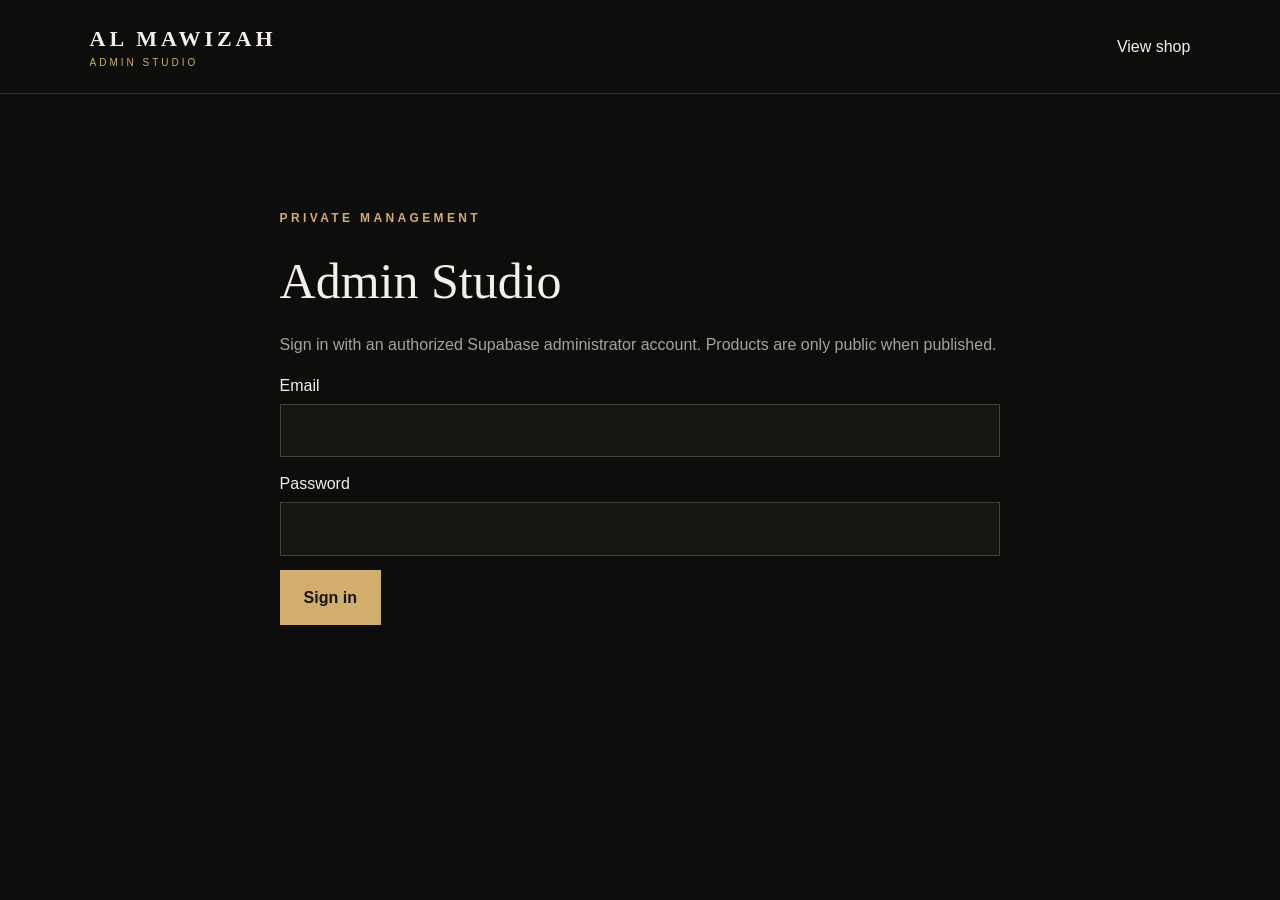
==== admin.html @ 44b9c94f "Build Al Mawizah storefront and admin studio" ====
<!doctype html><html lang="en"><head><meta charset="utf-8"><meta name="viewport" content="width=device-width,initial-scale=1"><title>Admin Studio | Al Mawizah</title><link rel="stylesheet" href="style.css"></head><body><header><a class="brand" href="index.html">AL MAWIZAH <small>ADMIN STUDIO</small></a><a href="index.html">View shop</a></header><main class="section" style="max-width:900px;margin:auto"><span class="eyebrow">PRIVATE MANAGEMENT</span><h1 style="font-size:50px">Admin Studio</h1><p>Sign in with an authorized Supabase administrator account. Products are only public when published.</p><p id="status"></p><form id="login"><label>Email<input type="email" name="email" required></label><label>Password<input type="password" name="password" required></label><button class="gold-button">Sign in</button></form><section id="studio" hidden><button id="logout" class="outline">Sign out</button><h2>Product editor</h2><form id="editor"><input type="hidden" name="id"><label>English name<input name="name_en" required></label><label>বাংলা নাম<input name="name_bn"></label><label>Category<select name="category"><option value="perfume">Perfume</option><option value="attar">Attar</option></select></label><label>Size, e.g. 50 ml<input name="size"></label><label>Price in BDT (leave blank if unconfirmed)<input type="number" min="0" step="0.01" name="price_bdt"></label><label>English description<textarea name="description_en"></textarea></label><label>বাংলা বিবরণ<textarea name="description_bn"></textarea></label><label>Image URL<input type="url" name="image_url"></label><label>Or upload image<input type="file" name="image" accept="image/jpeg,image/png,image/webp"></label><label><input type="checkbox" name="in_stock" style="width:auto"> In stock</label><label><input type="checkbox" name="published" style="width:auto"> Published</label><button class="gold-button">Save product</button> <button type="button" id="reset" class="outline">New product</button></form><h2>Products</h2><div id="list"></div></section></main><script src="config.js"></script><script src="admin.js"></script></body></html>
---- style.css ----
:root{color-scheme:dark;--gold:#d2ae6d;--muted:#a9a399;--line:#302b24}*{box-sizing:border-box}html{scroll-behavior:smooth}body{margin:0;background:#0d0d0c;color:#f4f0e8;font:16px/1.6 Arial,sans-serif}a{color:inherit;text-decoration:none}button,input,textarea,select{font:inherit}button{cursor:pointer}header{height:94px;display:flex;align-items:center;justify-content:space-between;padding:0 7%;border-bottom:1px solid var(--line)}.brand{font:600 22px Georgia;letter-spacing:.18em}.brand small{display:block;font:10px Arial;letter-spacing:.3em;color:var(--gold);margin-top:5px}nav{display:flex;align-items:center;gap:32px}nav a{color:#d6d0c5}nav button,.close{border:0;background:none;color:var(--gold)}.hero{min-height:570px;display:grid;grid-template-columns:1fr 1fr;align-items:center;padding:55px 7%;overflow:hidden}.hero-copy{max-width:590px}.eyebrow{font-size:12px;letter-spacing:.28em;color:var(--gold);font-weight:bold}h1,h2{font-family:Georgia,serif;font-weight:400;line-height:1.08}h1{font-size:clamp(48px,6vw,86px);margin:24px 0}h2{font-size:clamp(36px,4vw,56px);margin:16px 0}p{color:var(--muted)}.hero-copy p{max-width:470px;font-size:18px;margin-bottom:36px}.gold-button{display:inline-block;background:var(--gold);color:#17130e;border:0;padding:15px 24px;font-weight:bold}.art{height:430px;position:relative;display:flex;align-items:center;justify-content:center}.halo{position:absolute;width:360px;height:360px;border-radius:50%;background:radial-gradient(circle,#59462a 0,#262016 40%,transparent 72%);filter:blur(5px)}.bottle{position:relative;width:190px;height:230px;border:2px solid #ac8a51;border-radius:16px 16px 28px 28px;background:linear-gradient(115deg,#66502c,#1b1812 45%,#44351f 90%);box-shadow:0 30px 60px #000}.cap{position:absolute;bottom:100%;left:52px;width:82px;height:72px;background:linear-gradient(90deg,#352914,#c09b60,#48351b);border-radius:8px 8px 0 0}.bottle-label{text-align:center;margin-top:80px;font:17px Georgia;letter-spacing:.12em;color:#e6c78f}.bottle-label small{font:9px Arial;letter-spacing:.15em}.art>span{position:absolute;bottom:0;right:0;color:#887453;font-size:11px;letter-spacing:.2em}.features{display:flex;justify-content:space-around;border-block:1px solid var(--line);padding:24px 7%;gap:20px}.features b{color:var(--gold);margin-right:14px;font:12px Georgia}.section{padding:110px 7%}.section-head{display:flex;align-items:end;justify-content:space-between;gap:30px}.filters{display:flex;gap:12px;margin:35px 0}input,select,textarea{background:#161613;color:#eee;border:1px solid #494034;padding:13px;width:100%}.filters input{max-width:340px}.filters select{max-width:200px}.grid{display:grid;grid-template-columns:repeat(4,1fr);gap:20px}.card{border:1px solid var(--line);padding:15px}.card img{width:100%;aspect-ratio:1;object-fit:cover;background:#1b1916}.card h3{font:22px Georgia}.card button{width:100%}.empty{border:1px solid var(--line);padding:45px;text-align:center}.story{text-align:center;padding:110px 20px;background:radial-gradient(ellipse at center,#292218,#141310 70%)}.story p{margin:0 auto 32px}.outline{display:inline-block;border:1px solid var(--gold);padding:13px 22px;color:var(--gold)}footer{padding:70px 7% 25px;display:grid;grid-template-columns:2fr 1fr 1fr;gap:30px}footer h3{font-size:12px;letter-spacing:.2em;color:var(--gold)}footer a:not(.brand){display:block;color:#ccc;margin:8px 0}.copyright{grid-column:1/-1;border-top:1px solid var(--line);padding-top:25px}dialog{background:#171612;color:white;border:1px solid var(--gold);padding:32px;max-width:550px;width:95%;max-height:90vh}dialog::backdrop{background:#000b}.close{float:right;font-size:28px}label{display:block;margin:14px 0}label input,label textarea{display:block;margin-top:5px}.muted{font-size:14px}.cart-row{display:flex;justify-content:space-between;gap:10px;border-bottom:1px solid var(--line);padding:12px 0}.cart-row button{background:none;color:var(--gold);border:0}@media(max-width:700px){header{height:auto;padding:20px 5%;gap:15px;flex-wrap:wrap}nav{gap:16px;font-size:14px}.hero{grid-template-columns:1fr;padding:65px 5% 25px}.art{height:320px}.bottle{transform:scale(.75)}.halo{width:280px;height:280px}.features{flex-wrap:wrap;justify-content:flex-start}.section{padding:70px 5%}.section-head{display:block}.grid{grid-template-columns:repeat(2,1fr)}footer{grid-template-columns:1fr 1fr}footer>div:first-child{grid-column:1/-1}}
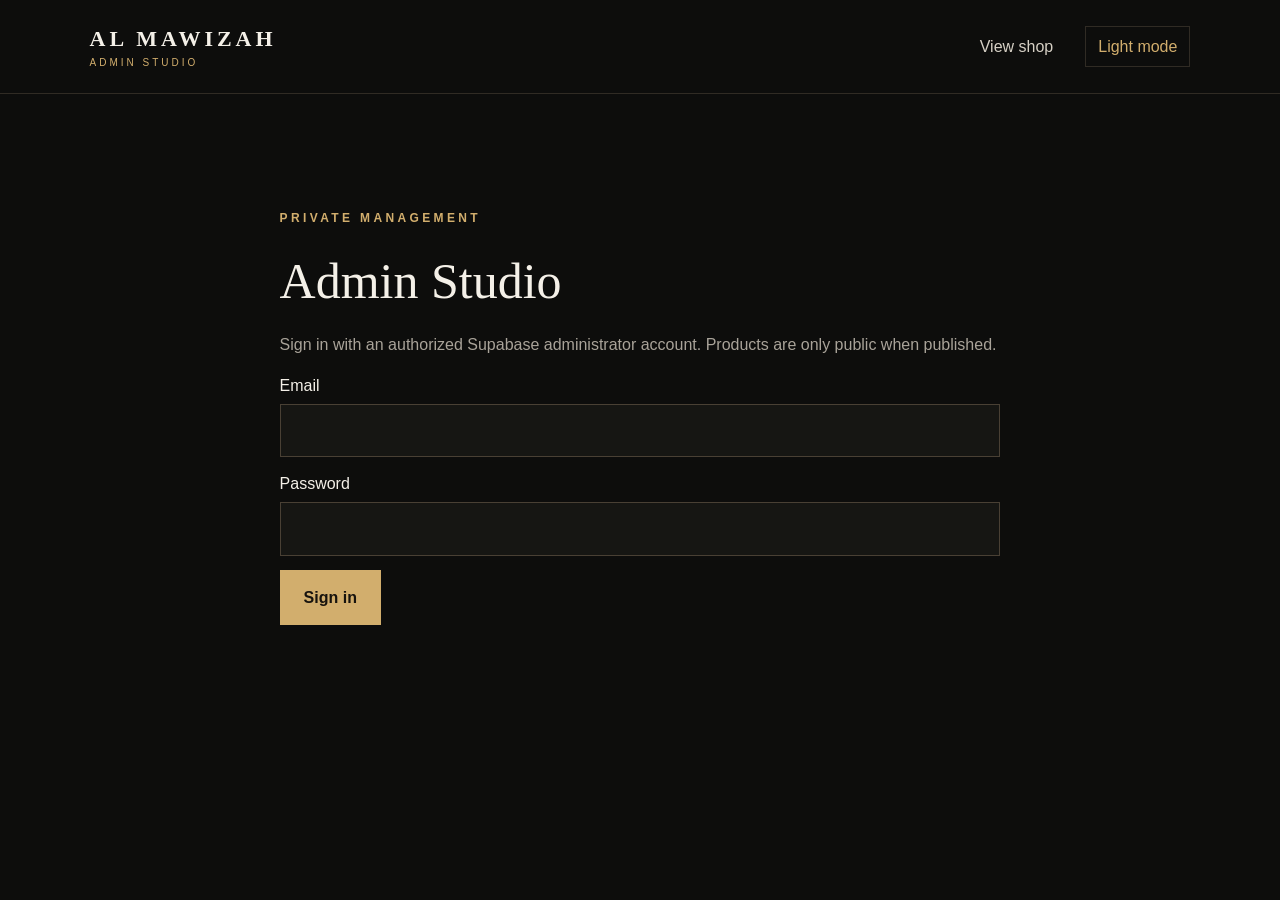
==== commit fbe0ce0d: "Add light and dark themes and improve browsing" ====
--- a/admin.html
+++ b/admin.html
@@ -1 +1 @@
-<!doctype html><html lang="en"><head><meta charset="utf-8"><meta name="viewport" content="width=device-width,initial-scale=1"><title>Admin Studio | Al Mawizah</title><link rel="stylesheet" href="style.css"></head><body><header><a class="brand" href="index.html">AL MAWIZAH <small>ADMIN STUDIO</small></a><a href="index.html">View shop</a></header><main class="section" style="max-width:900px;margin:auto"><span class="eyebrow">PRIVATE MANAGEMENT</span><h1 style="font-size:50px">Admin Studio</h1><p>Sign in with an authorized Supabase administrator account. Products are only public when published.</p><p id="status"></p><form id="login"><label>Email<input type="email" name="email" required></label><label>Password<input type="password" name="password" required></label><button class="gold-button">Sign in</button></form><section id="studio" hidden><button id="logout" class="outline">Sign out</button><h2>Product editor</h2><form id="editor"><input type="hidden" name="id"><label>English name<input name="name_en" required></label><label>বাংলা নাম<input name="name_bn"></label><label>Category<select name="category"><option value="perfume">Perfume</option><option value="attar">Attar</option></select></label><label>Size, e.g. 50 ml<input name="size"></label><label>Price in BDT (leave blank if unconfirmed)<input type="number" min="0" step="0.01" name="price_bdt"></label><label>English description<textarea name="description_en"></textarea></label><label>বাংলা বিবরণ<textarea name="description_bn"></textarea></label><label>Image URL<input type="url" name="image_url"></label><label>Or upload image<input type="file" name="image" accept="image/jpeg,image/png,image/webp"></label><label><input type="checkbox" name="in_stock" style="width:auto"> In stock</label><label><input type="checkbox" name="published" style="width:auto"> Published</label><button class="gold-button">Save product</button> <button type="button" id="reset" class="outline">New product</button></form><h2>Products</h2><div id="list"></div></section></main><script src="config.js"></script><script src="admin.js"></script></body></html>
+<!doctype html><html lang="en"><head><meta charset="utf-8"><meta name="viewport" content="width=device-width,initial-scale=1"><title>Admin Studio | Al Mawizah</title><script src="theme.js"></script><link rel="stylesheet" href="style.css"></head><body><header><a class="brand" href="index.html">AL MAWIZAH <small>ADMIN STUDIO</small></a><nav><a href="index.html">View shop</a><button type="button" id="themeToggle" aria-label="Switch to light mode">Light mode</button></nav></header><main class="section" style="max-width:900px;margin:auto"><span class="eyebrow">PRIVATE MANAGEMENT</span><h1 style="font-size:50px">Admin Studio</h1><p>Sign in with an authorized Supabase administrator account. Products are only public when published.</p><p id="status"></p><form id="login"><label>Email<input type="email" name="email" required></label><label>Password<input type="password" name="password" required></label><button class="gold-button">Sign in</button></form><section id="studio" hidden><button id="logout" class="outline">Sign out</button><h2>Product editor</h2><form id="editor"><input type="hidden" name="id"><label>English name<input name="name_en" required></label><label>বাংলা নাম<input name="name_bn"></label><label>Category<select name="category"><option value="perfume">Perfume</option><option value="attar">Attar</option></select></label><label>Size, e.g. 50 ml<input name="size"></label><label>Price in BDT (leave blank if unconfirmed)<input type="number" min="0" step="0.01" name="price_bdt"></label><label>English description<textarea name="description_en"></textarea></label><label>বাংলা বিবরণ<textarea name="description_bn"></textarea></label><label>Image URL<input type="url" name="image_url"></label><label>Or upload image<input type="file" name="image" accept="image/jpeg,image/png,image/webp"></label><label><input type="checkbox" name="in_stock" style="width:auto"> In stock</label><label><input type="checkbox" name="published" style="width:auto"> Published</label><button class="gold-button">Save product</button> <button type="button" id="reset" class="outline">New product</button></form><h2>Products</h2><div id="list"></div></section></main><script src="config.js"></script><script src="admin.js"></script></body></html>
--- a/style.css
+++ b/style.css
@@ -1 +1,27 @@
 :root{color-scheme:dark;--gold:#d2ae6d;--muted:#a9a399;--line:#302b24}*{box-sizing:border-box}html{scroll-behavior:smooth}body{margin:0;background:#0d0d0c;color:#f4f0e8;font:16px/1.6 Arial,sans-serif}a{color:inherit;text-decoration:none}button,input,textarea,select{font:inherit}button{cursor:pointer}header{height:94px;display:flex;align-items:center;justify-content:space-between;padding:0 7%;border-bottom:1px solid var(--line)}.brand{font:600 22px Georgia;letter-spacing:.18em}.brand small{display:block;font:10px Arial;letter-spacing:.3em;color:var(--gold);margin-top:5px}nav{display:flex;align-items:center;gap:32px}nav a{color:#d6d0c5}nav button,.close{border:0;background:none;color:var(--gold)}.hero{min-height:570px;display:grid;grid-template-columns:1fr 1fr;align-items:center;padding:55px 7%;overflow:hidden}.hero-copy{max-width:590px}.eyebrow{font-size:12px;letter-spacing:.28em;color:var(--gold);font-weight:bold}h1,h2{font-family:Georgia,serif;font-weight:400;line-height:1.08}h1{font-size:clamp(48px,6vw,86px);margin:24px 0}h2{font-size:clamp(36px,4vw,56px);margin:16px 0}p{color:var(--muted)}.hero-copy p{max-width:470px;font-size:18px;margin-bottom:36px}.gold-button{display:inline-block;background:var(--gold);color:#17130e;border:0;padding:15px 24px;font-weight:bold}.art{height:430px;position:relative;display:flex;align-items:center;justify-content:center}.halo{position:absolute;width:360px;height:360px;border-radius:50%;background:radial-gradient(circle,#59462a 0,#262016 40%,transparent 72%);filter:blur(5px)}.bottle{position:relative;width:190px;height:230px;border:2px solid #ac8a51;border-radius:16px 16px 28px 28px;background:linear-gradient(115deg,#66502c,#1b1812 45%,#44351f 90%);box-shadow:0 30px 60px #000}.cap{position:absolute;bottom:100%;left:52px;width:82px;height:72px;background:linear-gradient(90deg,#352914,#c09b60,#48351b);border-radius:8px 8px 0 0}.bottle-label{text-align:center;margin-top:80px;font:17px Georgia;letter-spacing:.12em;color:#e6c78f}.bottle-label small{font:9px Arial;letter-spacing:.15em}.art>span{position:absolute;bottom:0;right:0;color:#887453;font-size:11px;letter-spacing:.2em}.features{display:flex;justify-content:space-around;border-block:1px solid var(--line);padding:24px 7%;gap:20px}.features b{color:var(--gold);margin-right:14px;font:12px Georgia}.section{padding:110px 7%}.section-head{display:flex;align-items:end;justify-content:space-between;gap:30px}.filters{display:flex;gap:12px;margin:35px 0}input,select,textarea{background:#161613;color:#eee;border:1px solid #494034;padding:13px;width:100%}.filters input{max-width:340px}.filters select{max-width:200px}.grid{display:grid;grid-template-columns:repeat(4,1fr);gap:20px}.card{border:1px solid var(--line);padding:15px}.card img{width:100%;aspect-ratio:1;object-fit:cover;background:#1b1916}.card h3{font:22px Georgia}.card button{width:100%}.empty{border:1px solid var(--line);padding:45px;text-align:center}.story{text-align:center;padding:110px 20px;background:radial-gradient(ellipse at center,#292218,#141310 70%)}.story p{margin:0 auto 32px}.outline{display:inline-block;border:1px solid var(--gold);padding:13px 22px;color:var(--gold)}footer{padding:70px 7% 25px;display:grid;grid-template-columns:2fr 1fr 1fr;gap:30px}footer h3{font-size:12px;letter-spacing:.2em;color:var(--gold)}footer a:not(.brand){display:block;color:#ccc;margin:8px 0}.copyright{grid-column:1/-1;border-top:1px solid var(--line);padding-top:25px}dialog{background:#171612;color:white;border:1px solid var(--gold);padding:32px;max-width:550px;width:95%;max-height:90vh}dialog::backdrop{background:#000b}.close{float:right;font-size:28px}label{display:block;margin:14px 0}label input,label textarea{display:block;margin-top:5px}.muted{font-size:14px}.cart-row{display:flex;justify-content:space-between;gap:10px;border-bottom:1px solid var(--line);padding:12px 0}.cart-row button{background:none;color:var(--gold);border:0}@media(max-width:700px){header{height:auto;padding:20px 5%;gap:15px;flex-wrap:wrap}nav{gap:16px;font-size:14px}.hero{grid-template-columns:1fr;padding:65px 5% 25px}.art{height:320px}.bottle{transform:scale(.75)}.halo{width:280px;height:280px}.features{flex-wrap:wrap;justify-content:flex-start}.section{padding:70px 5%}.section-head{display:block}.grid{grid-template-columns:repeat(2,1fr)}footer{grid-template-columns:1fr 1fr}footer>div:first-child{grid-column:1/-1}}
+/* Theme controls and readable light palette. */
+#themeToggle{color:var(--gold);border:1px solid var(--line);padding:.45rem .75rem;background:transparent;white-space:nowrap}
+:focus-visible{outline:3px solid #c08f38;outline-offset:3px}
+html[data-theme="light"]{color-scheme:light;--gold:#81591e;--muted:#514d46;--line:#d4cbbc}
+html[data-theme="light"] body{background:#f8f7f3;color:#201e1a}
+html[data-theme="light"] nav a,html[data-theme="light"] footer a:not(.brand){color:#37332e}
+html[data-theme="light"] input,html[data-theme="light"] select,html[data-theme="light"] textarea{background:#fff;color:#24211c;border-color:#aaa195}
+html[data-theme="light"] .gold-button{background:#80591f;color:#fff}
+html[data-theme="light"] .story{background:radial-gradient(ellipse at center,#e9dfcc,#f2efe8 70%)}
+html[data-theme="light"] .card{background:#fff}
+html[data-theme="light"] .card img{background:#e8e4dd}
+html[data-theme="light"] dialog{background:#fff;color:#201e1a}
+html[data-theme="light"] .art>span{color:#6c593d}
+html[data-theme="light"] .empty{background:#fff}
+@media(max-width:700px){nav{flex-wrap:wrap;gap:12px}#themeToggle{padding:.35rem .55rem}}
+/* Product cards keep browsing compact while retaining full descriptions on demand. */
+.card { display:flex; flex-direction:column; gap:.65rem; min-width:0; }
+.card h3, .card p { margin:.1rem 0; }
+.card .product-price { color:inherit; font-weight:700; }
+.card .gold-button, .card > .outline { margin-top:auto; text-align:center; }
+.image-placeholder { aspect-ratio:1; background:#1b1916; }
+.product-details { margin:.25rem 0 1rem; }
+.product-details summary { cursor:pointer; color:var(--gold); }
+.product-details p { white-space:pre-line; padding-top:.5rem; }
+html[data-theme="light"] .image-placeholder { background:#e8e4dd; }
+@media(max-width:400px) { .grid { grid-template-columns:1fr; } .filters { flex-wrap:wrap; } .filters input,.filters select { max-width:none; } }
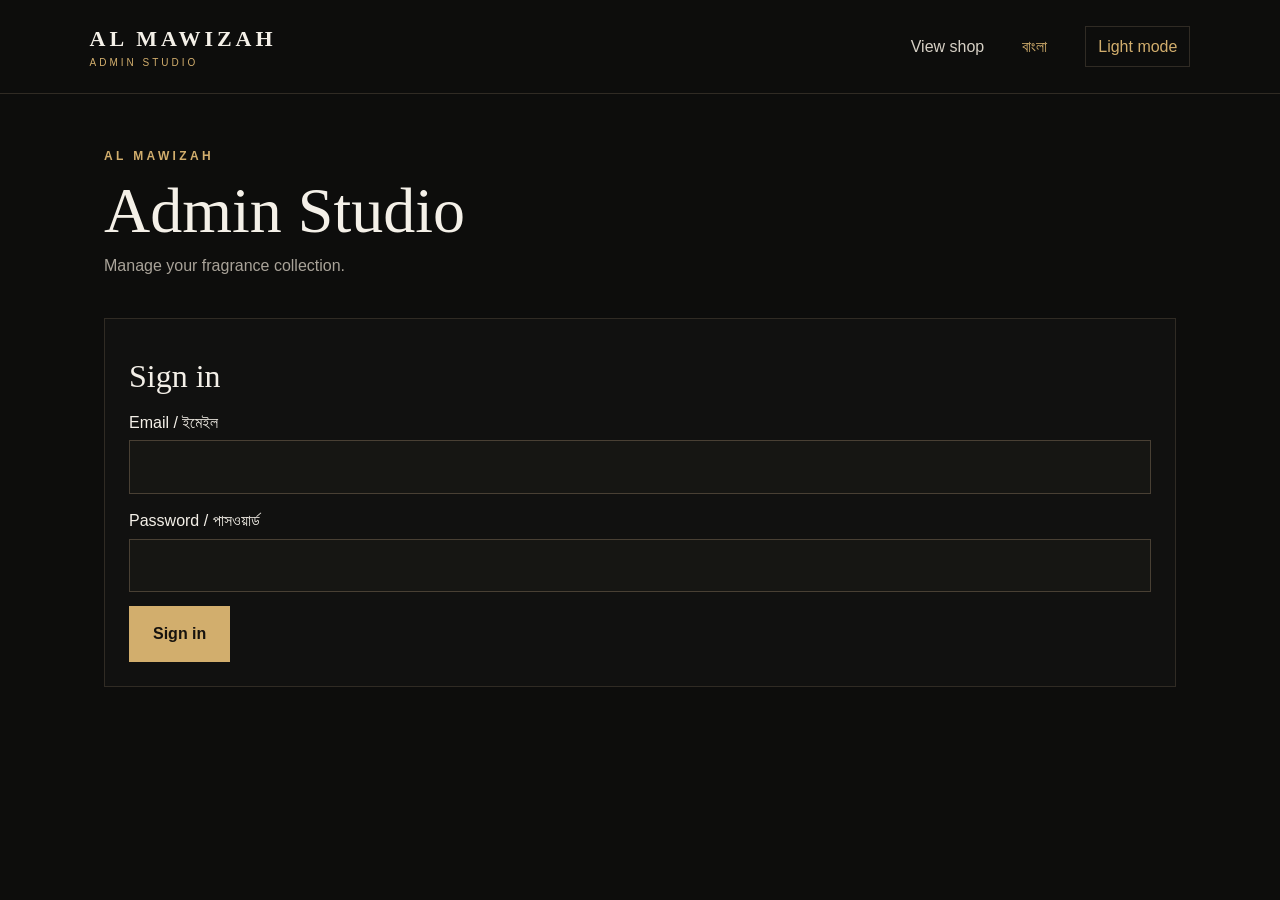
==== commit e38296ce: "Improve studio product management and product pages" ====
--- a/admin.html
+++ b/admin.html
@@ -1 +1 @@
-<!doctype html><html lang="en"><head><meta charset="utf-8"><meta name="viewport" content="width=device-width,initial-scale=1"><title>Admin Studio | Al Mawizah</title><script src="theme.js"></script><link rel="stylesheet" href="style.css"></head><body><header><a class="brand" href="index.html">AL MAWIZAH <small>ADMIN STUDIO</small></a><nav><a href="index.html">View shop</a><button type="button" id="themeToggle" aria-label="Switch to light mode">Light mode</button></nav></header><main class="section" style="max-width:900px;margin:auto"><span class="eyebrow">PRIVATE MANAGEMENT</span><h1 style="font-size:50px">Admin Studio</h1><p>Sign in with an authorized Supabase administrator account. Products are only public when published.</p><p id="status"></p><form id="login"><label>Email<input type="email" name="email" required></label><label>Password<input type="password" name="password" required></label><button class="gold-button">Sign in</button></form><section id="studio" hidden><button id="logout" class="outline">Sign out</button><h2>Product editor</h2><form id="editor"><input type="hidden" name="id"><label>English name<input name="name_en" required></label><label>বাংলা নাম<input name="name_bn"></label><label>Category<select name="category"><option value="perfume">Perfume</option><option value="attar">Attar</option></select></label><label>Size, e.g. 50 ml<input name="size"></label><label>Price in BDT (leave blank if unconfirmed)<input type="number" min="0" step="0.01" name="price_bdt"></label><label>English description<textarea name="description_en"></textarea></label><label>বাংলা বিবরণ<textarea name="description_bn"></textarea></label><label>Image URL<input type="url" name="image_url"></label><label>Or upload image<input type="file" name="image" accept="image/jpeg,image/png,image/webp"></label><label><input type="checkbox" name="in_stock" style="width:auto"> In stock</label><label><input type="checkbox" name="published" style="width:auto"> Published</label><button class="gold-button">Save product</button> <button type="button" id="reset" class="outline">New product</button></form><h2>Products</h2><div id="list"></div></section></main><script src="config.js"></script><script src="admin.js"></script></body></html>
+<!doctype html><html lang="en"><head><meta charset="utf-8"><meta name="viewport" content="width=device-width,initial-scale=1"><title>Admin Studio | Al Mawizah</title><script src="theme.js"></script><link rel="stylesheet" href="style.css"><link rel="stylesheet" href="admin.css"></head><body><header><a class="brand" href="index.html">AL MAWIZAH <small>ADMIN STUDIO</small></a><nav><a href="index.html" data-en="View shop" data-bn="দোকান দেখুন">View shop</a><button type="button" id="lang">বাংলা</button><button type="button" id="themeToggle">Light mode</button></nav></header><main class="studio-shell"><div class="studio-title"><div><span class="eyebrow">AL MAWIZAH</span><h1>Admin Studio</h1><p data-en="Manage your fragrance collection." data-bn="আপনার সুবাসের সংগ্রহ পরিচালনা করুন।">Manage your fragrance collection.</p></div><button id="logout" class="outline" type="button" hidden data-en="Sign out" data-bn="সাইন আউট">Sign out</button></div><p id="status" role="status" aria-live="polite"></p><form id="login" class="panel"><h2 data-en="Sign in" data-bn="সাইন ইন">Sign in</h2><label>Email / ইমেইল<input type="email" name="email" required autocomplete="username"></label><label>Password / পাসওয়ার্ড<input type="password" name="password" required autocomplete="current-password"></label><button class="gold-button" data-en="Sign in" data-bn="সাইন ইন">Sign in</button></form><section id="studio" hidden><div class="toolbar"><div><h2 data-en="Products" data-bn="পণ্যসমূহ">Products</h2><p id="productCount"></p></div><button id="newProduct" type="button" class="gold-button" data-en="New product" data-bn="নতুন পণ্য">New product</button></div><div class="filters admin-filters"><input id="searchProducts" type="search" placeholder="Search name or SKU" aria-label="Search products"><select id="filterBrand" aria-label="Brand"><option value="">All brands</option></select><select id="filterCategory" aria-label="Category"><option value="">All categories</option><option value="perfume">Perfume</option><option value="attar">Attar</option><option value="perfume_oil">Perfume Oil</option><option value="gift_set">Gift Set</option><option value="decant">Decant</option></select><select id="filterGender" aria-label="Gender"><option value="">All genders</option><option value="men">Men</option><option value="women">Women</option><option value="unisex">Unisex</option></select><select id="filterStock" aria-label="Stock"><option value="">All stock</option><option value="in_stock">In Stock</option><option value="out_of_stock">Out of Stock</option><option value="pre_order">Pre-order</option></select></div><div class="bulk"><label><input type="checkbox" id="selectAll"> <span data-en="Select visible" data-bn="দৃশ্যমান সব নির্বাচন">Select visible</span></label><select id="bulkAction"><option value="">Bulk action</option><option value="draft">Move to draft</option><option value="published">Publish</option><option value="archived">Archive</option><option value="delete">Delete</option></select><button type="button" id="applyBulk" class="outline">Apply</button></div><div id="list" class="product-list"></div><section id="editorPanel" class="panel" hidden><div class="toolbar"><h2 id="editorTitle">Product editor</h2><button type="button" id="cancelEdit" class="outline" data-en="Close" data-bn="বন্ধ">Close</button></div><form id="editor" novalidate><input type="hidden" name="id"><div id="fields"></div><fieldset><legend>Images / ছবি</legend><p class="hint">JPG, PNG, WebP · maximum 5 MB each. First image is the main image.</p><label>Upload images / ছবি আপলোড<input type="file" id="images" accept="image/jpeg,image/png,image/webp" multiple></label><div id="gallery" class="gallery"></div></fieldset><fieldset><legend>Size variants / সাইজ</legend><div id="variants"></div><button id="addVariant" class="outline" type="button">Add size variant / সাইজ যোগ করুন</button></fieldset><p id="editorStatus" role="status" aria-live="polite"></p><p id="profitMargin" class="hint" aria-live="polite"></p><div class="form-actions"><button class="gold-button" id="saveProduct" type="submit" data-en="Save product" data-bn="পণ্য সংরক্ষণ">Save product</button><button type="button" class="outline" id="previewProduct" data-en="Preview" data-bn="প্রিভিউ">Preview</button><button type="button" class="outline" id="reset" data-en="New product" data-bn="নতুন পণ্য">New product</button></div></form></section></section></main><dialog id="preview"><button type="button" class="close" aria-label="Close">×</button><div id="previewContent"></div></dialog><script src="config.js"></script><script src="admin.js"></script></body></html>
--- a/admin.css
+++ b/admin.css
@@ -0,0 +1 @@
+.studio-shell{max-width:1200px;margin:auto;padding:3rem 5% 6rem}.studio-title,.toolbar{display:flex;align-items:center;justify-content:space-between;gap:1rem}.studio-title h1{font-size:clamp(2.3rem,5vw,4rem);margin:.5rem 0}.studio-title p{margin:.5rem 0}.panel{border:1px solid var(--line);padding:1.5rem;margin:2rem 0;background:rgba(127,127,127,.035)}.panel h2,.toolbar h2{font-size:2rem}.admin-filters{display:grid;grid-template-columns:2fr repeat(4,1fr)}.admin-filters input,.admin-filters select{max-width:none}.bulk{display:flex;align-items:center;gap:1rem;margin-bottom:1rem}.bulk select{width:auto;max-width:15rem}.bulk input{width:auto}.product-list{display:grid;gap:.5rem}.product-row{display:grid;grid-template-columns:auto 1fr auto;align-items:center;gap:1rem;border:1px solid var(--line);padding:1rem}.product-row input{width:auto}.product-row .actions{display:flex;gap:.5rem;flex-wrap:wrap}.product-row button,.gallery button,.variant button{background:transparent;color:var(--gold);border:1px solid var(--line);padding:.45rem .7rem}.product-row small{display:block;color:var(--muted)}fieldset{border:1px solid var(--line);padding:1.2rem;margin:1.2rem 0}legend{padding:0 .5rem;color:var(--gold);font-weight:bold}.field-grid{display:grid;grid-template-columns:repeat(2,minmax(0,1fr));gap:0 1rem}.field-grid label.full{grid-column:1/-1}.field-grid textarea{min-height:5rem}.field-grid input[type=checkbox]{width:auto;display:inline;margin:0 .5rem 0 0}.hint{font-size:.9rem}.gallery{display:grid;grid-template-columns:repeat(auto-fit,minmax(160px,1fr));gap:.8rem}.image-item{border:1px solid var(--line);padding:.75rem}.image-item img{width:100%;height:130px;object-fit:contain;background:#e9e8e3}.image-item input{padding:.5rem}.image-buttons{display:flex;gap:.3rem;flex-wrap:wrap}.variant{display:grid;grid-template-columns:2fr 1fr 1fr auto;gap:.5rem;align-items:end}.form-actions{display:flex;gap:.8rem;flex-wrap:wrap;position:sticky;bottom:0;background:#171612;padding:1rem;z-index:2}html[data-theme=light] .form-actions{background:#f8f7f3}#status:not(:empty){padding:1rem;border:1px solid var(--line)}#status.error{border-color:#b45252;color:#e58f8f}html[data-theme=light] #status.error{color:#8b1e1e}#previewContent img{width:100%;max-height:300px;object-fit:contain}[hidden]{display:none!important}@media(max-width:800px){.admin-filters{grid-template-columns:1fr 1fr}.product-row{grid-template-columns:auto 1fr}.product-row .actions{grid-column:2}.field-grid{grid-template-columns:1fr}.field-grid label.full{grid-column:auto}.variant{grid-template-columns:1fr 1fr}.bulk{flex-wrap:wrap}}
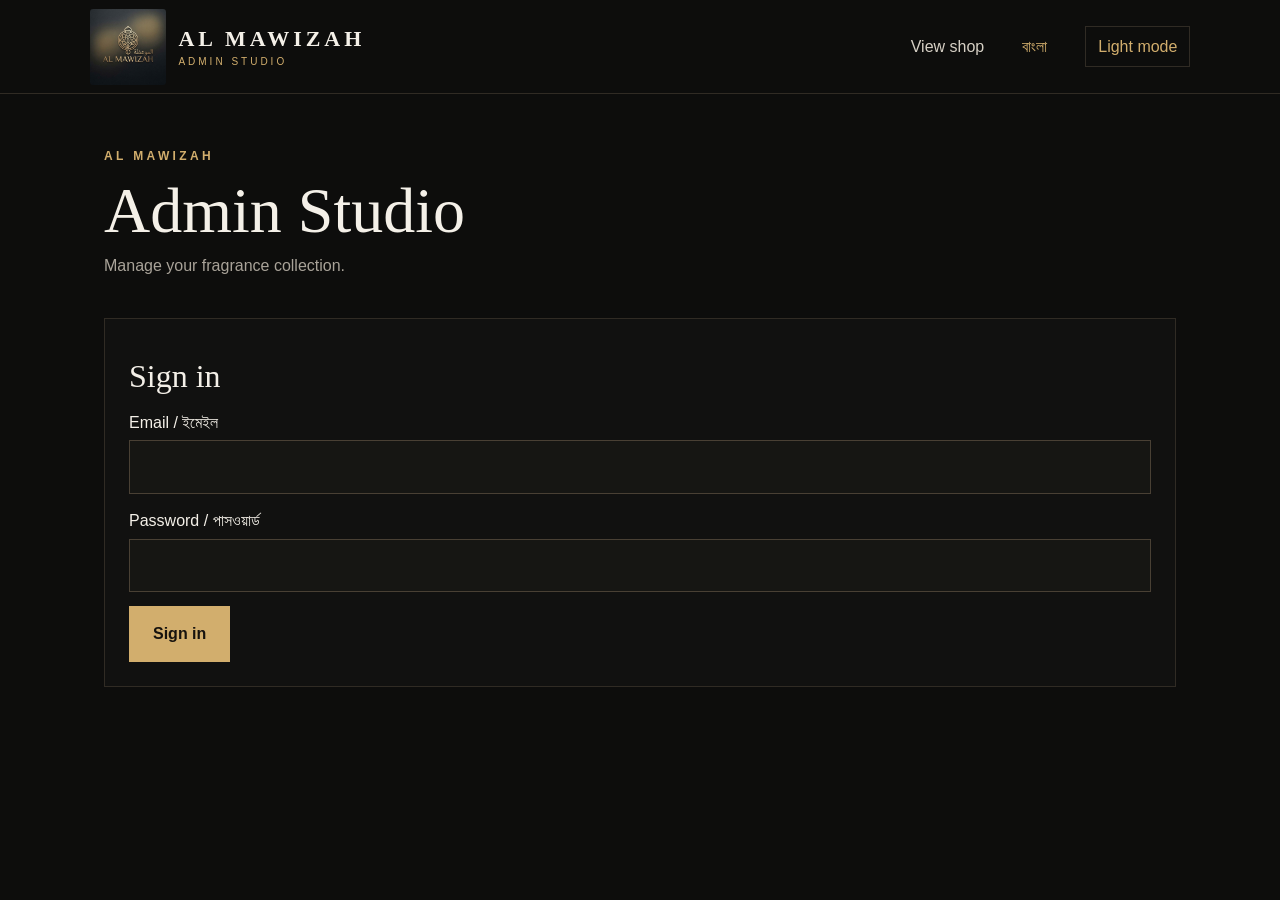
==== commit 6abf2917: "Add original Al Mawizah logo to website" ====
--- a/admin.html
+++ b/admin.html
@@ -1 +1 @@
-<!doctype html><html lang="en"><head><meta charset="utf-8"><meta name="viewport" content="width=device-width,initial-scale=1"><title>Admin Studio | Al Mawizah</title><script src="theme.js"></script><link rel="stylesheet" href="style.css"><link rel="stylesheet" href="admin.css"></head><body><header><a class="brand" href="index.html">AL MAWIZAH <small>ADMIN STUDIO</small></a><nav><a href="index.html" data-en="View shop" data-bn="দোকান দেখুন">View shop</a><button type="button" id="lang">বাংলা</button><button type="button" id="themeToggle">Light mode</button></nav></header><main class="studio-shell"><div class="studio-title"><div><span class="eyebrow">AL MAWIZAH</span><h1>Admin Studio</h1><p data-en="Manage your fragrance collection." data-bn="আপনার সুবাসের সংগ্রহ পরিচালনা করুন।">Manage your fragrance collection.</p></div><button id="logout" class="outline" type="button" hidden data-en="Sign out" data-bn="সাইন আউট">Sign out</button></div><p id="status" role="status" aria-live="polite"></p><form id="login" class="panel"><h2 data-en="Sign in" data-bn="সাইন ইন">Sign in</h2><label>Email / ইমেইল<input type="email" name="email" required autocomplete="username"></label><label>Password / পাসওয়ার্ড<input type="password" name="password" required autocomplete="current-password"></label><button class="gold-button" data-en="Sign in" data-bn="সাইন ইন">Sign in</button></form><section id="studio" hidden><div class="toolbar"><div><h2 data-en="Products" data-bn="পণ্যসমূহ">Products</h2><p id="productCount"></p></div><button id="newProduct" type="button" class="gold-button" data-en="New product" data-bn="নতুন পণ্য">New product</button></div><div class="filters admin-filters"><input id="searchProducts" type="search" placeholder="Search name or SKU" aria-label="Search products"><select id="filterBrand" aria-label="Brand"><option value="">All brands</option></select><select id="filterCategory" aria-label="Category"><option value="">All categories</option><option value="perfume">Perfume</option><option value="attar">Attar</option><option value="perfume_oil">Perfume Oil</option><option value="gift_set">Gift Set</option><option value="decant">Decant</option></select><select id="filterGender" aria-label="Gender"><option value="">All genders</option><option value="men">Men</option><option value="women">Women</option><option value="unisex">Unisex</option></select><select id="filterStock" aria-label="Stock"><option value="">All stock</option><option value="in_stock">In Stock</option><option value="out_of_stock">Out of Stock</option><option value="pre_order">Pre-order</option></select></div><div class="bulk"><label><input type="checkbox" id="selectAll"> <span data-en="Select visible" data-bn="দৃশ্যমান সব নির্বাচন">Select visible</span></label><select id="bulkAction"><option value="">Bulk action</option><option value="draft">Move to draft</option><option value="published">Publish</option><option value="archived">Archive</option><option value="delete">Delete</option></select><button type="button" id="applyBulk" class="outline">Apply</button></div><div id="list" class="product-list"></div><section id="editorPanel" class="panel" hidden><div class="toolbar"><h2 id="editorTitle">Product editor</h2><button type="button" id="cancelEdit" class="outline" data-en="Close" data-bn="বন্ধ">Close</button></div><form id="editor" novalidate><input type="hidden" name="id"><div id="fields"></div><fieldset><legend>Images / ছবি</legend><p class="hint">JPG, PNG, WebP · maximum 5 MB each. First image is the main image.</p><label>Upload images / ছবি আপলোড<input type="file" id="images" accept="image/jpeg,image/png,image/webp" multiple></label><div id="gallery" class="gallery"></div></fieldset><fieldset><legend>Size variants / সাইজ</legend><div id="variants"></div><button id="addVariant" class="outline" type="button">Add size variant / সাইজ যোগ করুন</button></fieldset><p id="editorStatus" role="status" aria-live="polite"></p><p id="profitMargin" class="hint" aria-live="polite"></p><div class="form-actions"><button class="gold-button" id="saveProduct" type="submit" data-en="Save product" data-bn="পণ্য সংরক্ষণ">Save product</button><button type="button" class="outline" id="previewProduct" data-en="Preview" data-bn="প্রিভিউ">Preview</button><button type="button" class="outline" id="reset" data-en="New product" data-bn="নতুন পণ্য">New product</button></div></form></section></section></main><dialog id="preview"><button type="button" class="close" aria-label="Close">×</button><div id="previewContent"></div></dialog><script src="config.js"></script><script src="admin.js"></script></body></html>
+<!doctype html><html lang="en"><head><meta charset="utf-8"><meta name="viewport" content="width=device-width,initial-scale=1"><title>Admin Studio | Al Mawizah</title><script src="theme.js"></script><link rel="stylesheet" href="style.css"><link rel="stylesheet" href="admin.css"></head><body><header><a class="brand brand-lockup" href="index.html"><img class="brand-logo" src="assets/al-mawizah-logo.jpg" width="76" height="76" alt=""><span>AL MAWIZAH <small>ADMIN STUDIO</small></span></a><nav><a href="index.html" data-en="View shop" data-bn="দোকান দেখুন">View shop</a><button type="button" id="lang">বাংলা</button><button type="button" id="themeToggle">Light mode</button></nav></header><main class="studio-shell"><div class="studio-title"><div><span class="eyebrow">AL MAWIZAH</span><h1>Admin Studio</h1><p data-en="Manage your fragrance collection." data-bn="আপনার সুবাসের সংগ্রহ পরিচালনা করুন।">Manage your fragrance collection.</p></div><button id="logout" class="outline" type="button" hidden data-en="Sign out" data-bn="সাইন আউট">Sign out</button></div><p id="status" role="status" aria-live="polite"></p><form id="login" class="panel"><h2 data-en="Sign in" data-bn="সাইন ইন">Sign in</h2><label>Email / ইমেইল<input type="email" name="email" required autocomplete="username"></label><label>Password / পাসওয়ার্ড<input type="password" name="password" required autocomplete="current-password"></label><button class="gold-button" data-en="Sign in" data-bn="সাইন ইন">Sign in</button></form><section id="studio" hidden><div class="toolbar"><div><h2 data-en="Products" data-bn="পণ্যসমূহ">Products</h2><p id="productCount"></p></div><button id="newProduct" type="button" class="gold-button" data-en="New product" data-bn="নতুন পণ্য">New product</button></div><div class="filters admin-filters"><input id="searchProducts" type="search" placeholder="Search name or SKU" aria-label="Search products"><select id="filterBrand" aria-label="Brand"><option value="">All brands</option></select><select id="filterCategory" aria-label="Category"><option value="">All categories</option><option value="perfume">Perfume</option><option value="attar">Attar</option><option value="perfume_oil">Perfume Oil</option><option value="gift_set">Gift Set</option><option value="decant">Decant</option></select><select id="filterGender" aria-label="Gender"><option value="">All genders</option><option value="men">Men</option><option value="women">Women</option><option value="unisex">Unisex</option></select><select id="filterStock" aria-label="Stock"><option value="">All stock</option><option value="in_stock">In Stock</option><option value="out_of_stock">Out of Stock</option><option value="pre_order">Pre-order</option></select></div><div class="bulk"><label><input type="checkbox" id="selectAll"> <span data-en="Select visible" data-bn="দৃশ্যমান সব নির্বাচন">Select visible</span></label><select id="bulkAction"><option value="">Bulk action</option><option value="draft">Move to draft</option><option value="published">Publish</option><option value="archived">Archive</option><option value="delete">Delete</option></select><button type="button" id="applyBulk" class="outline">Apply</button></div><div id="list" class="product-list"></div><section id="editorPanel" class="panel" hidden><div class="toolbar"><h2 id="editorTitle">Product editor</h2><button type="button" id="cancelEdit" class="outline" data-en="Close" data-bn="বন্ধ">Close</button></div><form id="editor" novalidate><input type="hidden" name="id"><div id="fields"></div><fieldset><legend>Images / ছবি</legend><p class="hint">JPG, PNG, WebP · maximum 5 MB each. First image is the main image.</p><label>Upload images / ছবি আপলোড<input type="file" id="images" accept="image/jpeg,image/png,image/webp" multiple></label><div id="gallery" class="gallery"></div></fieldset><fieldset><legend>Size variants / সাইজ</legend><div id="variants"></div><button id="addVariant" class="outline" type="button">Add size variant / সাইজ যোগ করুন</button></fieldset><p id="editorStatus" role="status" aria-live="polite"></p><p id="profitMargin" class="hint" aria-live="polite"></p><div class="form-actions"><button class="gold-button" id="saveProduct" type="submit" data-en="Save product" data-bn="পণ্য সংরক্ষণ">Save product</button><button type="button" class="outline" id="previewProduct" data-en="Preview" data-bn="প্রিভিউ">Preview</button><button type="button" class="outline" id="reset" data-en="New product" data-bn="নতুন পণ্য">New product</button></div></form></section></section></main><dialog id="preview"><button type="button" class="close" aria-label="Close">×</button><div id="previewContent"></div></dialog><script src="config.js"></script><script src="admin.js"></script></body></html>
--- a/style.css
+++ b/style.css
@@ -25,3 +25,6 @@
 .product-details p { white-space:pre-line; padding-top:.5rem; }
 html[data-theme="light"] .image-placeholder { background:#e8e4dd; }
 @media(max-width:400px) { .grid { grid-template-columns:1fr; } .filters { flex-wrap:wrap; } .filters input,.filters select { max-width:none; } }
+
+/* Original Al Mawizah logo, supplied by the owner. */
+.brand-lockup{display:inline-flex;align-items:center;gap:.8rem;line-height:1.15}.brand-logo{display:block;width:76px;height:76px;object-fit:contain;flex:none;border-radius:3px}.story-logo{display:block;width:min(240px,60vw);height:auto;margin:0 auto 1.75rem;border-radius:4px}@media(max-width:700px){.brand-logo{width:62px;height:62px}.brand-lockup{font-size:19px;letter-spacing:.12em}}
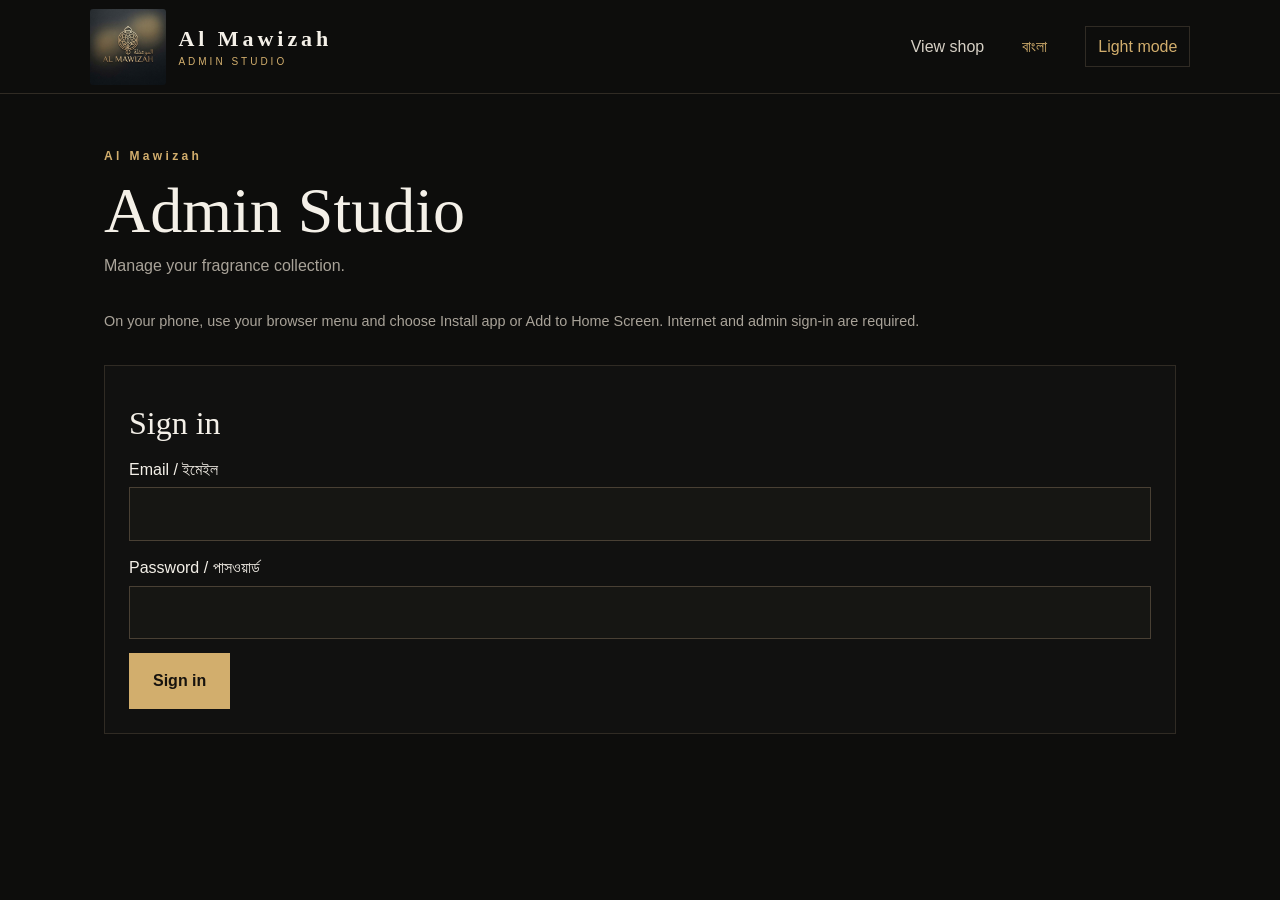
==== commit 3f511b47: "Add installable studio and editable store settings" ====
--- a/admin.html
+++ b/admin.html
@@ -1 +1 @@
-<!doctype html><html lang="en"><head><meta charset="utf-8"><meta name="viewport" content="width=device-width,initial-scale=1"><title>Admin Studio | Al Mawizah</title><script src="theme.js"></script><link rel="stylesheet" href="style.css"><link rel="stylesheet" href="admin.css"></head><body><header><a class="brand brand-lockup" href="index.html"><img class="brand-logo" src="assets/al-mawizah-logo.jpg" width="76" height="76" alt=""><span>AL MAWIZAH <small>ADMIN STUDIO</small></span></a><nav><a href="index.html" data-en="View shop" data-bn="দোকান দেখুন">View shop</a><button type="button" id="lang">বাংলা</button><button type="button" id="themeToggle">Light mode</button></nav></header><main class="studio-shell"><div class="studio-title"><div><span class="eyebrow">AL MAWIZAH</span><h1>Admin Studio</h1><p data-en="Manage your fragrance collection." data-bn="আপনার সুবাসের সংগ্রহ পরিচালনা করুন।">Manage your fragrance collection.</p></div><button id="logout" class="outline" type="button" hidden data-en="Sign out" data-bn="সাইন আউট">Sign out</button></div><p id="status" role="status" aria-live="polite"></p><form id="login" class="panel"><h2 data-en="Sign in" data-bn="সাইন ইন">Sign in</h2><label>Email / ইমেইল<input type="email" name="email" required autocomplete="username"></label><label>Password / পাসওয়ার্ড<input type="password" name="password" required autocomplete="current-password"></label><button class="gold-button" data-en="Sign in" data-bn="সাইন ইন">Sign in</button></form><section id="studio" hidden><div class="toolbar"><div><h2 data-en="Products" data-bn="পণ্যসমূহ">Products</h2><p id="productCount"></p></div><button id="newProduct" type="button" class="gold-button" data-en="New product" data-bn="নতুন পণ্য">New product</button></div><div class="filters admin-filters"><input id="searchProducts" type="search" placeholder="Search name or SKU" aria-label="Search products"><select id="filterBrand" aria-label="Brand"><option value="">All brands</option></select><select id="filterCategory" aria-label="Category"><option value="">All categories</option><option value="perfume">Perfume</option><option value="attar">Attar</option><option value="perfume_oil">Perfume Oil</option><option value="gift_set">Gift Set</option><option value="decant">Decant</option></select><select id="filterGender" aria-label="Gender"><option value="">All genders</option><option value="men">Men</option><option value="women">Women</option><option value="unisex">Unisex</option></select><select id="filterStock" aria-label="Stock"><option value="">All stock</option><option value="in_stock">In Stock</option><option value="out_of_stock">Out of Stock</option><option value="pre_order">Pre-order</option></select></div><div class="bulk"><label><input type="checkbox" id="selectAll"> <span data-en="Select visible" data-bn="দৃশ্যমান সব নির্বাচন">Select visible</span></label><select id="bulkAction"><option value="">Bulk action</option><option value="draft">Move to draft</option><option value="published">Publish</option><option value="archived">Archive</option><option value="delete">Delete</option></select><button type="button" id="applyBulk" class="outline">Apply</button></div><div id="list" class="product-list"></div><section id="editorPanel" class="panel" hidden><div class="toolbar"><h2 id="editorTitle">Product editor</h2><button type="button" id="cancelEdit" class="outline" data-en="Close" data-bn="বন্ধ">Close</button></div><form id="editor" novalidate><input type="hidden" name="id"><div id="fields"></div><fieldset><legend>Images / ছবি</legend><p class="hint">JPG, PNG, WebP · maximum 5 MB each. First image is the main image.</p><label>Upload images / ছবি আপলোড<input type="file" id="images" accept="image/jpeg,image/png,image/webp" multiple></label><div id="gallery" class="gallery"></div></fieldset><fieldset><legend>Size variants / সাইজ</legend><div id="variants"></div><button id="addVariant" class="outline" type="button">Add size variant / সাইজ যোগ করুন</button></fieldset><p id="editorStatus" role="status" aria-live="polite"></p><p id="profitMargin" class="hint" aria-live="polite"></p><div class="form-actions"><button class="gold-button" id="saveProduct" type="submit" data-en="Save product" data-bn="পণ্য সংরক্ষণ">Save product</button><button type="button" class="outline" id="previewProduct" data-en="Preview" data-bn="প্রিভিউ">Preview</button><button type="button" class="outline" id="reset" data-en="New product" data-bn="নতুন পণ্য">New product</button></div></form></section></section></main><dialog id="preview"><button type="button" class="close" aria-label="Close">×</button><div id="previewContent"></div></dialog><script src="config.js"></script><script src="admin.js"></script></body></html>
+<!doctype html><html lang="en"><head><meta charset="utf-8"><meta name="viewport" content="width=device-width,initial-scale=1"><title>Admin Studio | Al Mawizah</title><meta name="theme-color" content="#0d0d0c"><link rel="manifest" href="studio.webmanifest"><link rel="apple-touch-icon" href="assets/studio-icon-192.png"><meta name="apple-mobile-web-app-capable" content="yes"><script src="theme.js"></script><link rel="stylesheet" href="style.css"><link rel="stylesheet" href="admin.css"></head><body><header><a class="brand brand-lockup" href="index.html"><img data-store-logo class="brand-logo" src="assets/al-mawizah-logo.jpg" width="76" height="76" alt=""><span><span data-store-name>AL MAWIZAH</span> <small>ADMIN STUDIO</small></span></a><nav><a href="index.html" data-en="View shop" data-bn="দোকান দেখুন">View shop</a><button type="button" id="lang">বাংলা</button><button type="button" id="themeToggle">Light mode</button></nav></header><main class="studio-shell"><div class="studio-title"><div><span class="eyebrow" data-store-name>AL MAWIZAH</span><h1>Admin Studio</h1><p data-en="Manage your fragrance collection." data-bn="আপনার সুবাসের সংগ্রহ পরিচালনা করুন।">Manage your fragrance collection.</p></div><button id="logout" class="outline" type="button" hidden data-en="Sign out" data-bn="সাইন আউট">Sign out</button></div><div class="install-area"><button id="installStudio" type="button" class="outline" hidden data-en="Install Studio" data-bn="Studio ইনস্টল করুন">Install Studio</button><p id="installHint" class="hint" data-en="On your phone, use your browser menu and choose Install app or Add to Home Screen. Internet and admin sign-in are required." data-bn="ফোনের ব্রাউজারের মেনু থেকে Install app বা Add to Home Screen নির্বাচন করুন। ইন্টারনেট ও অ্যাডমিন সাইন-ইন প্রয়োজন।">On your phone, use your browser menu and choose Install app or Add to Home Screen. Internet and admin sign-in are required.</p></div><p id="status" role="status" aria-live="polite"></p><form id="login" class="panel"><h2 data-en="Sign in" data-bn="সাইন ইন">Sign in</h2><label>Email / ইমেইল<input type="email" name="email" required autocomplete="username"></label><label>Password / পাসওয়ার্ড<input type="password" name="password" required autocomplete="current-password"></label><button class="gold-button" data-en="Sign in" data-bn="সাইন ইন">Sign in</button></form><section id="studio" hidden><details class="panel settings-panel" id="settingsPanel"><summary data-en="Store settings" data-bn="দোকানের সেটিংস">Store settings</summary><p class="hint" data-en="Changes appear on the shop after saving. Product details are edited under Products." data-bn="সংরক্ষণের পর পরিবর্তন দোকানে দেখা যাবে। পণ্যের তথ্য Products থেকে সম্পাদনা করুন।">Changes appear on the shop after saving. Product details are edited under Products.</p><form id="storeSettings"><fieldset><legend>Shop & contact / দোকান ও যোগাযোগ</legend><div class="field-grid"><label>Shop name / দোকানের নাম<input name="store_name" required maxlength="100"></label><label>Bangla shop name / বাংলা নাম<input name="store_name_bn" maxlength="100"></label><label>Business phone / ফোন<input name="phone" type="tel" required maxlength="25" pattern="[+0-9 ()-]{8,25}"></label><label>WhatsApp number, country code + digits / WhatsApp নম্বর (দেশের কোডসহ, শুধু সংখ্যা)<input name="whatsapp_number" inputmode="numeric" required pattern="[0-9]{8,15}" maxlength="15"></label><label>Email / ইমেইল<input name="email" type="email" required maxlength="254"></label><label>Address / ঠিকানা<input name="address" maxlength="500"></label><label>Facebook URL / ফেসবুক লিংক<input name="facebook_url" type="url" maxlength="2048" placeholder="https://"></label><label>Instagram URL / ইনস্টাগ্রাম লিংক<input name="instagram_url" type="url" maxlength="2048" placeholder="https://"></label><label class="full">Logo URL / লোগোর লিংক<input name="logo_url" required maxlength="2048"></label><label class="full">Upload a new logo / নতুন লোগো আপলোড<input type="file" id="settingsLogo" accept="image/jpeg,image/png,image/webp"></label></div></fieldset><fieldset><legend>Home page / হোমপেজ</legend><div class="field-grid"><label>Headline in English / শিরোনাম ইংরেজি<input name="hero_title_en" maxlength="200" required></label><label>Headline in Bangla / শিরোনাম বাংলা<input name="hero_title_bn" maxlength="200" required></label><label class="full">Introduction in English / বিবরণ ইংরেজি<textarea name="hero_text_en" maxlength="500"></textarea></label><label class="full">Introduction in Bangla / বিবরণ বাংলা<textarea name="hero_text_bn" maxlength="500"></textarea></label><label>Story headline in English / গল্পের শিরোনাম ইংরেজি<input name="story_title_en" maxlength="200" required></label><label>Story headline in Bangla / গল্পের শিরোনাম বাংলা<input name="story_title_bn" maxlength="200" required></label><label class="full">Story in English / গল্পের বিবরণ ইংরেজি<textarea name="story_text_en" maxlength="500"></textarea></label><label class="full">Story in Bangla / গল্পের বিবরণ বাংলা<textarea name="story_text_bn" maxlength="500"></textarea></label><label>Footer tagline in English / ফুটারের লেখা ইংরেজি<input name="tagline_en" maxlength="200"></label><label>Footer tagline in Bangla / ফুটারের লেখা বাংলা<input name="tagline_bn" maxlength="200"></label><label class="full">Delivery note in English / ডেলিভারি তথ্য ইংরেজি<textarea name="delivery_note_en" maxlength="500"></textarea></label><label class="full">Delivery note in Bangla / ডেলিভারি তথ্য বাংলা<textarea name="delivery_note_bn" maxlength="500"></textarea></label></div></fieldset><p id="settingsStatus" role="status" aria-live="polite"></p><button class="gold-button" type="submit" id="saveSettings" disabled data-en="Save settings" data-bn="সেটিংস সংরক্ষণ">Save settings</button></form></details><div class="toolbar"><div><h2 data-en="Products" data-bn="পণ্যসমূহ">Products</h2><p id="productCount"></p></div><button id="newProduct" type="button" class="gold-button" data-en="New product" data-bn="নতুন পণ্য">New product</button></div><div class="filters admin-filters"><input id="searchProducts" type="search" placeholder="Search name or SKU" aria-label="Search products"><select id="filterBrand" aria-label="Brand"><option value="">All brands</option></select><select id="filterCategory" aria-label="Category"><option value="">All categories</option><option value="perfume">Perfume</option><option value="attar">Attar</option><option value="perfume_oil">Perfume Oil</option><option value="gift_set">Gift Set</option><option value="decant">Decant</option></select><select id="filterGender" aria-label="Gender"><option value="">All genders</option><option value="men">Men</option><option value="women">Women</option><option value="unisex">Unisex</option></select><select id="filterStock" aria-label="Stock"><option value="">All stock</option><option value="in_stock">In Stock</option><option value="out_of_stock">Out of Stock</option><option value="pre_order">Pre-order</option></select></div><div class="bulk"><label><input type="checkbox" id="selectAll"> <span data-en="Select visible" data-bn="দৃশ্যমান সব নির্বাচন">Select visible</span></label><select id="bulkAction"><option value="">Bulk action</option><option value="draft">Move to draft</option><option value="published">Publish</option><option value="archived">Archive</option><option value="delete">Delete</option></select><button type="button" id="applyBulk" class="outline">Apply</button></div><div id="list" class="product-list"></div><section id="editorPanel" class="panel" hidden><div class="toolbar"><h2 id="editorTitle">Product editor</h2><button type="button" id="cancelEdit" class="outline" data-en="Close" data-bn="বন্ধ">Close</button></div><form id="editor" novalidate><input type="hidden" name="id"><div id="fields"></div><fieldset><legend>Images / ছবি</legend><p class="hint">JPG, PNG, WebP · maximum 5 MB each. First image is the main image.</p><label>Upload images / ছবি আপলোড<input type="file" id="images" accept="image/jpeg,image/png,image/webp" multiple></label><div id="gallery" class="gallery"></div></fieldset><fieldset><legend>Size variants / সাইজ</legend><div id="variants"></div><button id="addVariant" class="outline" type="button">Add size variant / সাইজ যোগ করুন</button></fieldset><p id="editorStatus" role="status" aria-live="polite"></p><p id="profitMargin" class="hint" aria-live="polite"></p><div class="form-actions"><button class="gold-button" id="saveProduct" type="submit" data-en="Save product" data-bn="পণ্য সংরক্ষণ">Save product</button><button type="button" class="outline" id="previewProduct" data-en="Preview" data-bn="প্রিভিউ">Preview</button><button type="button" class="outline" id="reset" data-en="New product" data-bn="নতুন পণ্য">New product</button></div></form></section></section></main><dialog id="preview"><button type="button" class="close" aria-label="Close">×</button><div id="previewContent"></div></dialog><script src="config.js"></script><script src="store-settings.js"></script><script src="admin.js"></script><script src="studio-install.js"></script></body></html>
--- a/style.css
+++ b/style.css
@@ -28,3 +28,6 @@
 
 /* Original Al Mawizah logo, supplied by the owner. */
 .brand-lockup{display:inline-flex;align-items:center;gap:.8rem;line-height:1.15}.brand-logo{display:block;width:76px;height:76px;object-fit:contain;flex:none;border-radius:3px}.story-logo{display:block;width:min(240px,60vw);height:auto;margin:0 auto 1.75rem;border-radius:4px}@media(max-width:700px){.brand-logo{width:62px;height:62px}.brand-lockup{font-size:19px;letter-spacing:.12em}}
+
+.social-links{display:flex;flex-wrap:wrap;gap:.9rem}.social-links a:not(.brand){display:inline-block}.social-links a:hover{text-decoration:underline}[data-store-address]{white-space:pre-line}
+.social-links [hidden],[data-store-address][hidden],[data-store-whatsapp][hidden]{display:none!important}
--- a/admin.css
+++ b/admin.css
@@ -1 +1,3 @@
 .studio-shell{max-width:1200px;margin:auto;padding:3rem 5% 6rem}.studio-title,.toolbar{display:flex;align-items:center;justify-content:space-between;gap:1rem}.studio-title h1{font-size:clamp(2.3rem,5vw,4rem);margin:.5rem 0}.studio-title p{margin:.5rem 0}.panel{border:1px solid var(--line);padding:1.5rem;margin:2rem 0;background:rgba(127,127,127,.035)}.panel h2,.toolbar h2{font-size:2rem}.admin-filters{display:grid;grid-template-columns:2fr repeat(4,1fr)}.admin-filters input,.admin-filters select{max-width:none}.bulk{display:flex;align-items:center;gap:1rem;margin-bottom:1rem}.bulk select{width:auto;max-width:15rem}.bulk input{width:auto}.product-list{display:grid;gap:.5rem}.product-row{display:grid;grid-template-columns:auto 1fr auto;align-items:center;gap:1rem;border:1px solid var(--line);padding:1rem}.product-row input{width:auto}.product-row .actions{display:flex;gap:.5rem;flex-wrap:wrap}.product-row button,.gallery button,.variant button{background:transparent;color:var(--gold);border:1px solid var(--line);padding:.45rem .7rem}.product-row small{display:block;color:var(--muted)}fieldset{border:1px solid var(--line);padding:1.2rem;margin:1.2rem 0}legend{padding:0 .5rem;color:var(--gold);font-weight:bold}.field-grid{display:grid;grid-template-columns:repeat(2,minmax(0,1fr));gap:0 1rem}.field-grid label.full{grid-column:1/-1}.field-grid textarea{min-height:5rem}.field-grid input[type=checkbox]{width:auto;display:inline;margin:0 .5rem 0 0}.hint{font-size:.9rem}.gallery{display:grid;grid-template-columns:repeat(auto-fit,minmax(160px,1fr));gap:.8rem}.image-item{border:1px solid var(--line);padding:.75rem}.image-item img{width:100%;height:130px;object-fit:contain;background:#e9e8e3}.image-item input{padding:.5rem}.image-buttons{display:flex;gap:.3rem;flex-wrap:wrap}.variant{display:grid;grid-template-columns:2fr 1fr 1fr auto;gap:.5rem;align-items:end}.form-actions{display:flex;gap:.8rem;flex-wrap:wrap;position:sticky;bottom:0;background:#171612;padding:1rem;z-index:2}html[data-theme=light] .form-actions{background:#f8f7f3}#status:not(:empty){padding:1rem;border:1px solid var(--line)}#status.error{border-color:#b45252;color:#e58f8f}html[data-theme=light] #status.error{color:#8b1e1e}#previewContent img{width:100%;max-height:300px;object-fit:contain}[hidden]{display:none!important}@media(max-width:800px){.admin-filters{grid-template-columns:1fr 1fr}.product-row{grid-template-columns:auto 1fr}.product-row .actions{grid-column:2}.field-grid{grid-template-columns:1fr}.field-grid label.full{grid-column:auto}.variant{grid-template-columns:1fr 1fr}.bulk{flex-wrap:wrap}}
+
+.settings-panel summary{cursor:pointer;font:1.6rem Georgia,serif;color:var(--gold)}.settings-panel .gold-button{margin-top:1rem}.install-area{margin:1.5rem 0}.install-area .hint{max-width:55rem}.settings-panel input[type=file]{padding:.75rem}
